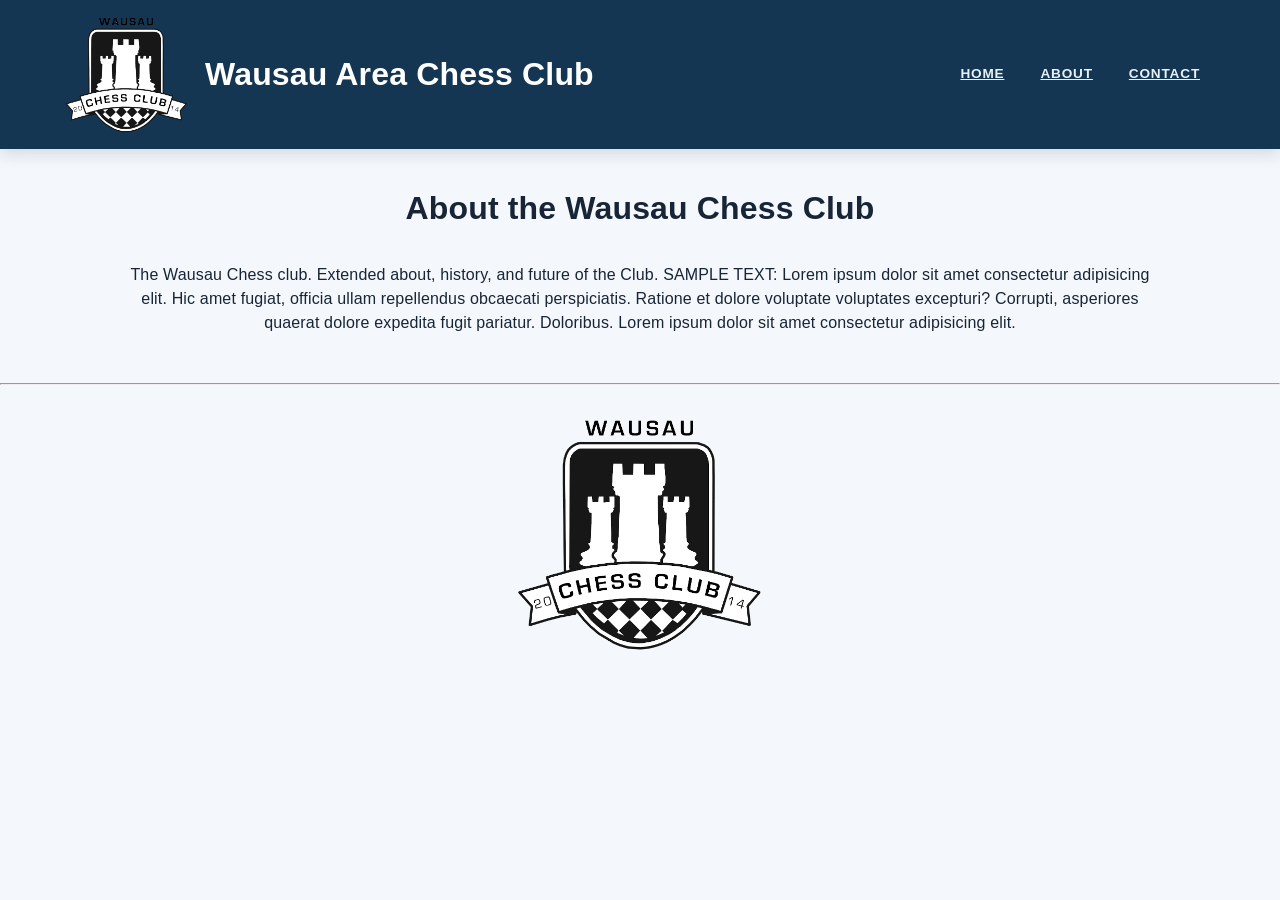
==== about.html @ dc9dab56 "remove leading slashes in tags to resolve image file pathing issue" ====
<!DOCTYPE html>
<html lang="en">
<head>
    <meta charset="UTF-8">
    <meta name="viewport" content="width=device-width, initial-scale=1.0">
    <link rel="stylesheet" href="style.css">
    <title>About - WCC</title>
</head>

<body>

    <header>

        <!-- Container for logo and h1 -->
        <div class="header-container">
            <img src="images/WCC.png" alt="The Wausau Chess Club logo" id="header-logo">
    
            <h1>Wausau Area Chess Club</h1>
        </div>
    
    
        <nav>
            <a href="index.html">HOME</a>
            <a href="about.html">ABOUT</a>
            <a href="contact.html">CONTACT</a>
        </nav>

    </header>

    <h2>About the Wausau Chess Club</h2>

    <p>The Wausau Chess club. Extended about, history, and future of the Club. SAMPLE TEXT: Lorem ipsum dolor sit amet consectetur adipisicing elit. 
        Hic amet fugiat, officia ullam repellendus obcaecati perspiciatis. 
        Ratione et dolore voluptate voluptates excepturi? Corrupti, asperiores quaerat dolore expedita fugit pariatur. 
        Doloribus. Lorem ipsum dolor sit amet consectetur adipisicing elit. </p>

    <br>

    <hr>

    <img src="images/WCC.png" alt="The Wausau Chess Club logo" id="logo">

</body>

</html>
---- style.css ----
/* 
Universal CSS file for all pages of the website. 
Useage:  <link rel="stylesheet" href="style.css">  inside the  <head>  tag of the HTML file to connect this CSS to that individual page.
*/


/* Selects the root HTML tags */
:root {
    color-scheme: light;
    font-family: "Trebuchet MS", Arial, sans-serif;
    color: #182536;
    background: #f4f7fb;
}

/* Universal Selecter */
* {
    box-sizing: border-box;
}


/* All content inside the body tags  */
body {
    min-width: 320px;
    margin: 0;
    background: #f4f7fb;
    line-height: 1.5;
    letter-spacing: 0.01em;
}


/* All content inside the heading tags */
h1,h2,h3 {
    line-height: 1.2;
}

h2 {
    margin: 2.5rem 1rem 1.25rem;
    color: #182536;
    text-align: center;
    font-size: clamp(1.5rem, 3vw, 2rem);
}

h3 {
    text-align: center;
}


/* All content inside the paragraph tags */
p {
    padding: 1rem;
    text-align: center;
    margin: 0 auto;
    max-width: 120ch;
}


/* links for contact methods */
.contact-links {
    display: block;
    text-align: center;
}

/* All content inside of the <header> */
header {
    display: flex;
    justify-content: space-between;
    align-items: center;
    gap: 1.5rem;
    padding: 0.75rem clamp(1rem, 5vw, 4rem);
    color: #fff;
    background: #153653;
    box-shadow: 0 4px 16px rgb(21 54 83 / 16%);
}

/* div header-container inside of the header */
.header-container {
    display: flex;
    align-items: center;
    min-width: 0;
    gap: 1rem;
}

/* h1 inside the .header-container */
.header-container h1 {
    margin: 0;
    font-size: clamp(1.25rem, 2.5vw, 2rem);
    font-weight: 700;
}

/* The Chess Club logo image that is inside the header */
#header-logo {
    display: block;
    width: 125px;
    max-width: 100%;
    height: auto;
    flex: 0 0 auto;
}

/* The Chess Club logo image that is on the page itself */
#logo {
    display: block;
    margin-left: auto;
    margin-right: auto;
    padding-top: 1rem;
    padding-bottom: 1rem;
    width: 250px;
    max-width: 100%;
    height: auto;
}


/* Navigation bar */
nav {
    display: flex;
    flex-wrap: wrap;
    justify-content: center;
    gap: 0.25rem;
}

nav a {
    padding: 0.7rem 1rem;
    border-radius: 999px;
    color: #e8f1f8;
    font-size: 0.85rem;
    font-weight: 700;
    letter-spacing: 0.06em;
    transition: color 160ms ease, background-color 160ms ease;
}

/* Mouse hover effect on navigation bar */
nav a:hover,
nav a:focus-visible {
    color: #153653;
    background: #fff;
}

nav a:focus-visible {
    outline: 3px solid #f4c95d;
    outline-offset: 3px;
}


/* Entire Information Table */
table {
    width: min(90%, 900px);
    margin: 0 auto 3rem;
    overflow: hidden;
    border-collapse: collapse;
    border-radius: 12px;
    background: #fff;
    box-shadow: 0 8px 24px rgb(24 37 54 / 9%);
}

/* Table Headings and Table Data */
th,
td {
    padding: 0.9rem 1rem;
    border-bottom: 1px solid #e2e9f0;
    text-align: left;
}

/* Table Headings */
th {
    color: #fff;
    background: #286087;
    font-size: 0.85rem;
    letter-spacing: 0.04em;
    text-transform: uppercase;
}

tbody tr:last-child td {
    border-bottom: 0;
}

tbody tr:nth-child(even) {
    background: #f4f7fb;
}


/* 
This will override the CSS properties for devices with smaller screens or view ports, i.e. Mobile phones or tablets.
This MUST be kept at the very bottom of the CSS file to maintain precedence over any properties above.
*/
@media (max-width: 700px) {
    header {
        flex-direction: column;
        gap: 0.5rem;
        padding: 0.75rem 1rem 1rem;
    }

    .header-container {
        gap: 0.75rem;
    }

    #header-logo {
        width: clamp(64px, 18vw, 88px);
    }

    .header-container h1 {
        font-size: clamp(1.2rem, 5.5vw, 1.75rem);
    }

    nav {
        width: 100%;
    }

    nav a {
        padding: 0.55rem 0.8rem;
    }

    table {
        width: calc(100% - 2rem);
    }

    th,
    td {
        padding: 0.75rem 0.65rem;
        border-bottom-color: #d5dee8;
        overflow-wrap: anywhere;
    }

    th:not(:last-child),
    td:not(:last-child) {
        border-right: 1px solid #d5dee8;
    }

    /* Prevents strange looking word/letter wrap on smaller screen devices */
    th:nth-child(3),
    td:nth-child(3) {
        white-space: nowrap;
        overflow-wrap: normal;
    }

    /* Prevents strange looking word/letter wrap on smaller screen devices */
    th:nth-child(2),
    td:nth-child(2) {
        white-space: nowrap;
        overflow-wrap: normal;
    }
}
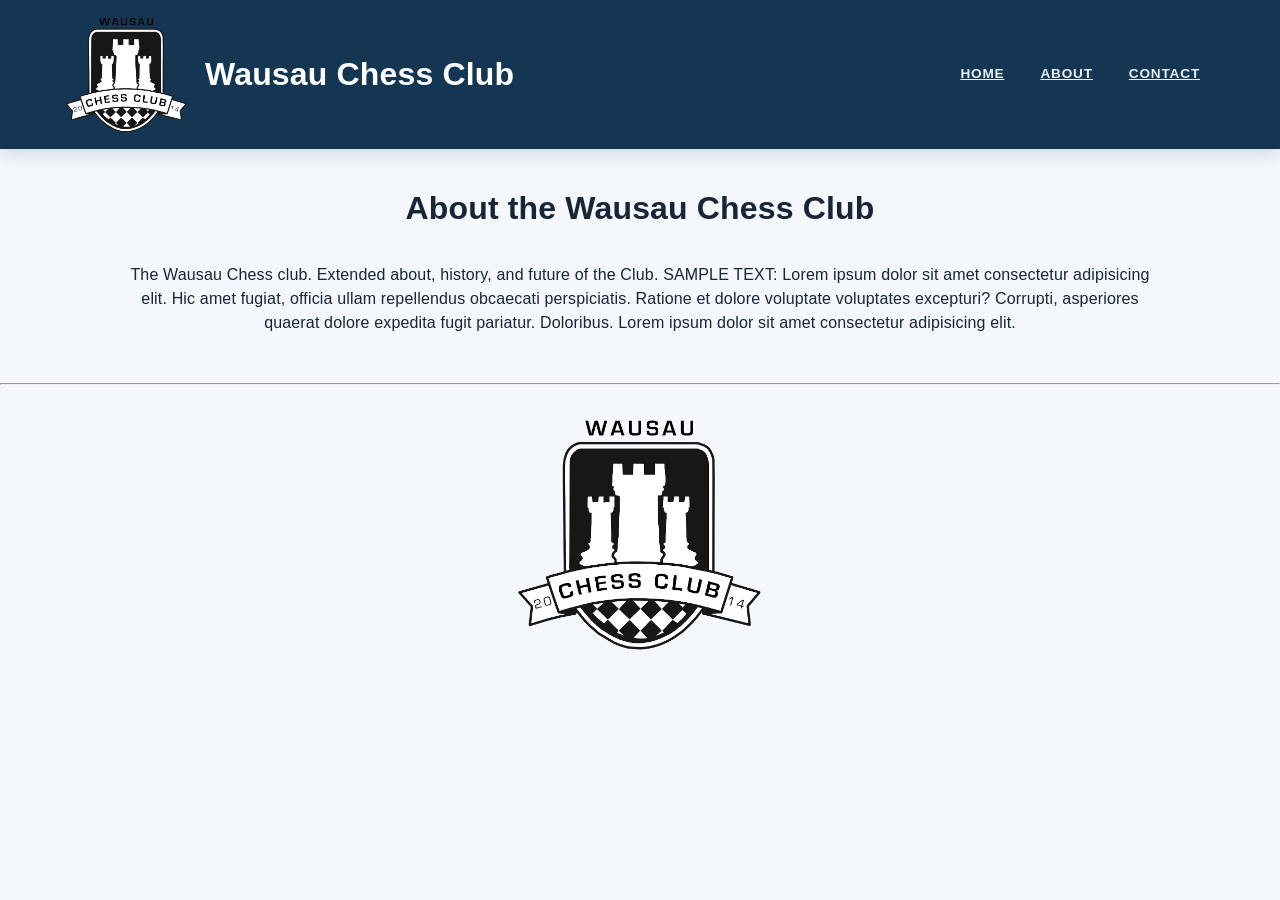
==== commit 1e50539e: "remove 'area' from Wausau chess club h1" ====
--- a/about.html
+++ b/about.html
@@ -15,7 +15,7 @@
         <div class="header-container">
             <img src="images/WCC.png" alt="The Wausau Chess Club logo" id="header-logo">
     
-            <h1>Wausau Area Chess Club</h1>
+            <h1>Wausau Chess Club</h1>
         </div>
     
     
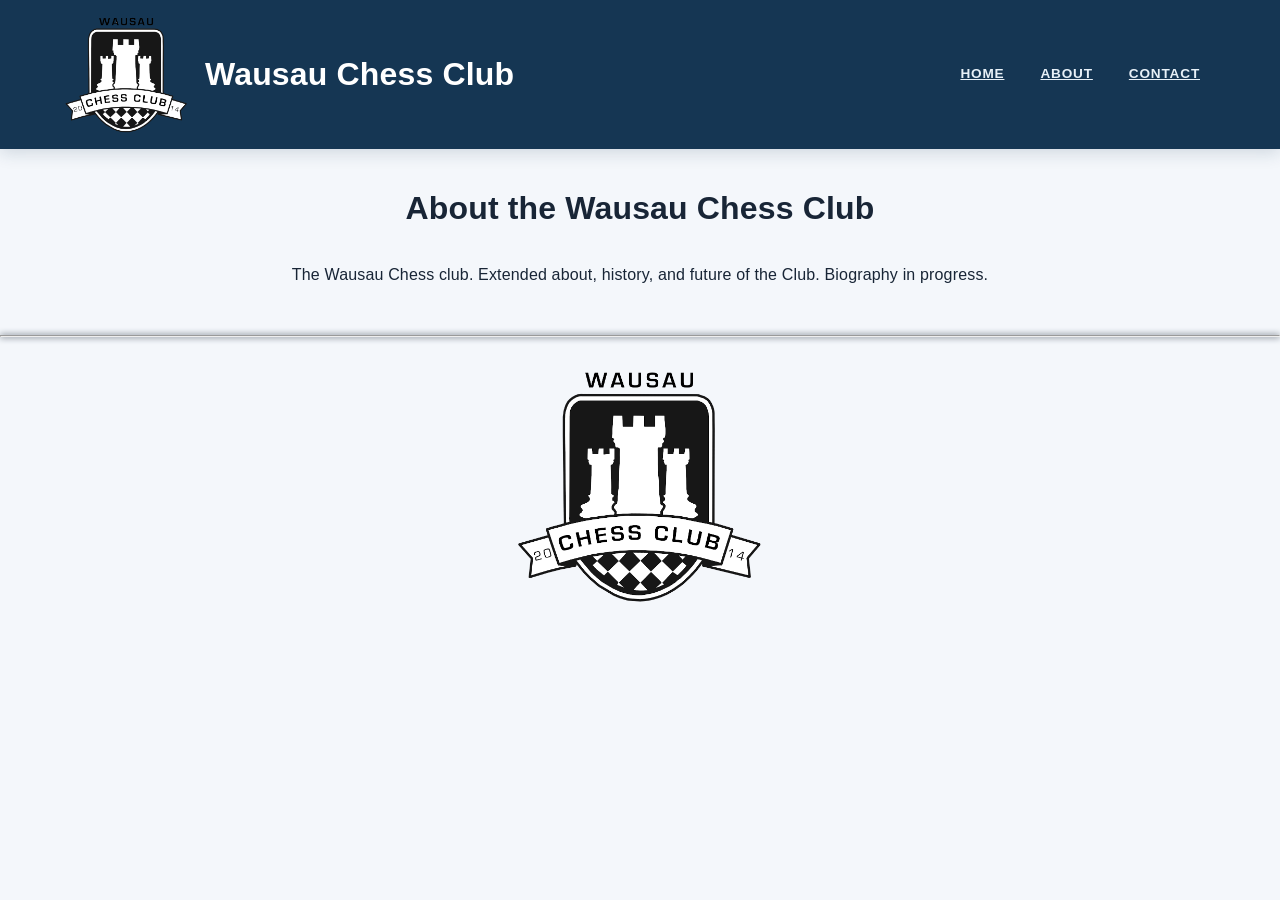
==== commit d89e1ca6: "revise about section, remove placeholder text" ====
--- a/about.html
+++ b/about.html
@@ -10,7 +10,6 @@
 <body>
 
     <header>
-
         <!-- Container for logo and h1 -->
         <div class="header-container">
             <img src="images/WCC.png" alt="The Wausau Chess Club logo" id="header-logo">
@@ -24,15 +23,15 @@
             <a href="about.html">ABOUT</a>
             <a href="contact.html">CONTACT</a>
         </nav>
-
     </header>
 
-    <h2>About the Wausau Chess Club</h2>
-
-    <p>The Wausau Chess club. Extended about, history, and future of the Club. SAMPLE TEXT: Lorem ipsum dolor sit amet consectetur adipisicing elit. 
-        Hic amet fugiat, officia ullam repellendus obcaecati perspiciatis. 
-        Ratione et dolore voluptate voluptates excepturi? Corrupti, asperiores quaerat dolore expedita fugit pariatur. 
-        Doloribus. Lorem ipsum dolor sit amet consectetur adipisicing elit. </p>
+    <section>
+        <h2>About the Wausau Chess Club</h2>
+    
+        <p>
+            The Wausau Chess club. Extended about, history, and future of the Club. Biography in progress.
+        </p>
+    </section>
 
     <br>
 
--- a/style.css
+++ b/style.css
@@ -27,6 +27,10 @@
     letter-spacing: 0.01em;
 }
 
+hr {
+    box-shadow: 0px 0px 6px #182536;
+}
+
 
 /* All content inside the heading tags */
 h1,h2,h3 {
@@ -51,6 +55,67 @@
     text-align: center;
     margin: 0 auto;
     max-width: 120ch;
+}
+
+/* All content inside the main tags */
+main {
+    display: flow-root;
+}
+
+/* Section wrap for Announcements and Welcome Info */
+.home-intro {
+    display: grid;
+    grid-template-columns: minmax(0, 0.9fr) minmax(0, 1.1fr);
+    gap: 1.25rem;
+    width: min(1100px, calc(100% - 2rem));
+    margin: 2.5rem auto 3rem;
+}
+
+/* Article wrap for both intro cards */
+.intro-card {
+    padding: clamp(1.25rem, 3vw, 2rem);
+    border: 1px solid #e2e9f0;
+    border-radius: 16px;
+    background: #fff;
+    box-shadow: 0 8px 24px rgb(24 37 54 / 9%);
+}
+
+.announcement-card {
+    border-top: 4px solid #e5b942;
+    background: #fffaf0;
+}
+
+/* Small label text for intro cards */
+.intro-card .card-label {
+    margin: 0 0 0.6rem;
+    padding: 0;
+    color: #587086;
+    font-size: 0.75rem;
+    font-weight: 700;
+    letter-spacing: 0.1em;
+    text-align: left;
+    text-transform: uppercase;
+}
+
+.intro-card h2 {
+    margin: 0 0 1rem;
+    text-align: left;
+}
+
+.intro-card p:not(.card-label) {
+    max-width: none;
+    padding: 0;
+    text-align: left;
+}
+
+/* Annoucements paragraph */
+#announcements {
+    font-size: 1.1rem;
+    font-weight: 600;
+}
+
+.meetings-section h2 {
+    margin-top: 0;
 }
 
 
@@ -176,12 +241,127 @@
     background: #f4f7fb;
 }
 
+/* Contact Page */
+.contact-page {
+    padding: 0 1rem 2rem;
+}
+
+.contact-intro {
+    margin: 2rem auto 1.5rem;
+    text-align: center;
+}
+
+.contact-intro h2 {
+    margin-top: 0;
+}
+
+.contact-intro p {
+    padding: 0 1rem 0.75rem;
+}
+
+.contact-links {
+    display: inline-block;
+    color: #286087;
+    font-weight: 700;
+}
+
+/* Contact Form */
+#contact-form {
+    display: grid;
+    gap: 0.7rem;
+    width: min(100%, 680px);
+    margin: 0 auto;
+    padding: clamp(1.25rem, 4vw, 2rem);
+    border: 1px solid #e2e9f0;
+    border-radius: 16px;
+    background: #fff;
+    box-shadow: 0 8px 24px rgb(24 37 54 / 9%);
+}
+
+#contact-form h2 {
+    margin: 0 0 0.5rem;
+}
+
+#contact-form label {
+    margin-top: 0.35rem;
+    color: #182536;
+    font-weight: 700;
+}
+
+#contact-form input,
+#contact-form textarea {
+    width: 100%;
+    padding: 0.75rem 0.85rem;
+    border: 1px solid #aebdca;
+    border-radius: 8px;
+    color: #182536;
+    background: #fbfcfe;
+    font: inherit;
+}
+
+#contact-form textarea {
+    min-height: 10rem;
+    resize: vertical;
+}
+
+#contact-form input:focus-visible,
+#contact-form textarea:focus-visible {
+    border-color: #286087;
+    outline: 3px solid rgb(40 96 135 / 22%);
+    outline-offset: 1px;
+}
+
+#contact-form .form-buttons {
+    display: flex;
+    justify-content: flex-start;
+    margin-top: 0.5rem;
+}
+
+#contact-form button[type="submit"] {
+    padding: 0.75rem 1.25rem;
+    border: 0;
+    border-radius: 999px;
+    color: #fff;
+    background: #153653;
+    font: inherit;
+    font-weight: 700;
+    cursor: pointer;
+    transition: background-color 160ms ease, opacity 160ms ease;
+}
+
+#contact-form button[type="submit"]:hover {
+    background: #286087;
+}
+
+#contact-form button[type="submit"]:focus-visible {
+    outline: 3px solid #e5b942;
+    outline-offset: 3px;
+}
+
+#contact-form button[type="submit"]:disabled {
+    cursor: wait;
+    opacity: 0.7;
+}
+
+#contact-form-status {
+    width: min(100%, 680px);
+    min-height: 1.5rem;
+    padding: 0;
+    text-align: left;
+}
+
 
 /* 
 This will override the CSS properties for devices with smaller screens or view ports, i.e. Mobile phones or tablets.
 This MUST be kept at the very bottom of the CSS file to maintain precedence over any properties above.
 */
 @media (max-width: 700px) {
+    .home-intro {
+        grid-template-columns: 1fr;
+        margin-top: 1.5rem;
+        margin-bottom: 2.5rem;
+    }
+
     header {
         flex-direction: column;
         gap: 0.5rem;
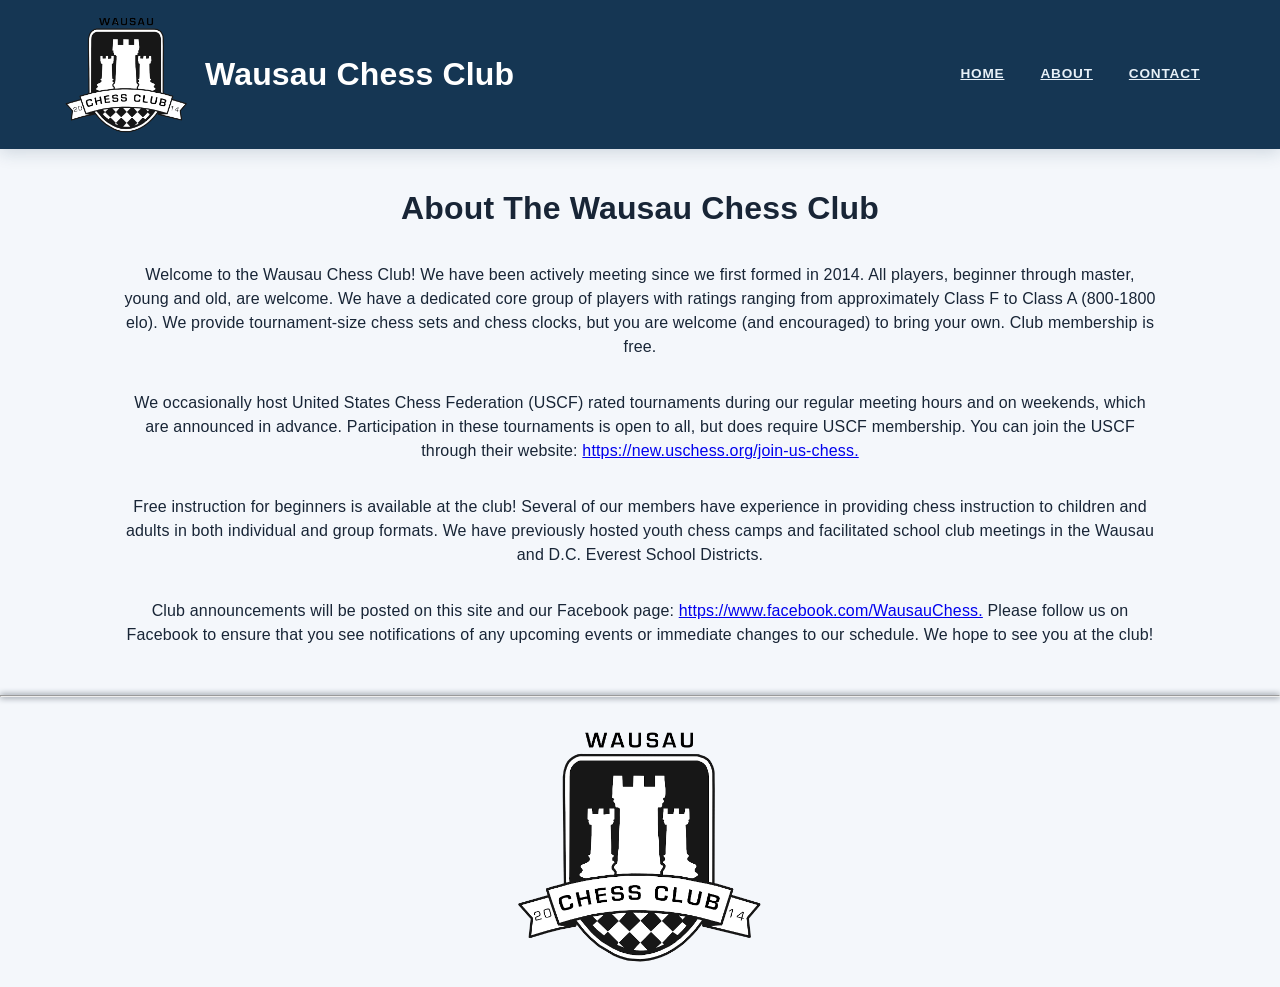
==== commit 80a5c8b7: "add about section article. Change wording on contact form header, and implement target and rel attri" ====
--- a/about.html
+++ b/about.html
@@ -4,6 +4,7 @@
     <meta charset="UTF-8">
     <meta name="viewport" content="width=device-width, initial-scale=1.0">
     <link rel="stylesheet" href="style.css">
+    <link rel="icon" type="image/png" href="images/WCCicon.png">
     <title>About - WCC</title>
 </head>
 
@@ -26,11 +27,38 @@
     </header>
 
     <section>
-        <h2>About the Wausau Chess Club</h2>
+        <article>
+            <h2>About The Wausau Chess Club</h2>
     
-        <p>
-            The Wausau Chess club. Extended about, history, and future of the Club. Biography in progress.
-        </p>
+            <p>
+                Welcome to the Wausau Chess Club! We have been actively meeting since we first formed in 2014. 
+                All players, beginner through master, young and old, are welcome. 
+                We have a dedicated core group of players with ratings ranging from approximately Class F to Class A (800-1800 elo). 
+                We provide tournament-size chess sets and chess clocks, but you are welcome (and encouraged) to bring your own. 
+                Club membership is free.
+            </p>
+
+            <p>
+                We occasionally host United States Chess Federation (USCF) rated tournaments during our regular meeting hours and on weekends, 
+                which are announced in advance. Participation in these tournaments is open to all, but does require USCF membership. 
+                You can join the USCF through their website: 
+                <a href="https://new.uschess.org/join-us-chess" target="_blank" rel="noopener noreferrer">https://new.uschess.org/join-us-chess.</a>
+            </p>
+
+            <p>
+                Free instruction for beginners is available at the club! 
+                Several of our members have experience in providing chess instruction to children and adults in both individual and group formats. 
+                We have previously hosted youth chess camps and facilitated school club meetings in the Wausau and D.C. Everest School Districts.
+            </p>
+
+            <p>
+                Club announcements will be posted on this site and our Facebook page: 
+                <a href="https://www.facebook.com/WausauChess" target="_blank" rel="noopener noreferrer">https://www.facebook.com/WausauChess.</a>
+                Please follow us on Facebook to ensure that you see notifications of any upcoming events or immediate changes to our schedule. 
+                We hope to see you at the club!
+            </p>
+        </article>
+
     </section>
 
     <br>
--- a/style.css
+++ b/style.css
@@ -214,14 +214,16 @@
     border-radius: 12px;
     background: #fff;
     box-shadow: 0 8px 24px rgb(24 37 54 / 9%);
+    border: 1px solid #e2e9f0;
 }
 
 /* Table Headings and Table Data */
 th,
 td {
-    padding: 0.9rem 1rem;
-    border-bottom: 1px solid #e2e9f0;
+    padding: 0.9rem 1.1rem;
+    border-bottom: 1px solid #cdd9e5;
     text-align: left;
+    vertical-align: middle;
 }
 
 /* Table Headings */
@@ -229,7 +231,8 @@
     color: #fff;
     background: #286087;
     font-size: 0.85rem;
-    letter-spacing: 0.04em;
+    font-weight: 700;
+    letter-spacing: 0.05em;
     text-transform: uppercase;
 }
 
@@ -238,7 +241,56 @@
 }
 
 tbody tr:nth-child(even) {
-    background: #f4f7fb;
+    background: #f0f5fd;
+}
+
+tbody tr {
+    transition: background-color 150ms ease;
+}
+
+/* Column sizing for desktop table */
+.meetings-table .meeting-day,
+th:nth-child(1),
+td:nth-child(1) {
+    width: 135px;
+    white-space: nowrap;
+    font-weight: 700;
+}
+
+.meetings-table .meeting-time,
+th:nth-child(2),
+td:nth-child(2) {
+    width: 125px;
+    white-space: nowrap;
+}
+
+.meetings-table .meeting-location,
+th:nth-child(3),
+td:nth-child(3) {
+    width: auto;
+}
+
+/* Location venue and address links */
+.venue-name {
+    font-weight: 700;
+    color: #182536;
+}
+
+.venue-separator {
+    color: #181b1e;
+    margin: 0 0.35rem;
+}
+j
+.venue-address {
+    color: #286087;
+    text-decoration: underline;
+    text-underline-offset: 2px;
+    transition: color 150ms ease;
+}
+
+.venue-address:hover,
+.venue-address:focus-visible {
+    color: #153653;
 }
 
 /* Contact Page */
@@ -388,33 +440,111 @@
         padding: 0.55rem 0.8rem;
     }
 
+    /* Responsive meeting schedule table converted to clean cards on mobile */
     table {
+        display: block;
         width: calc(100% - 2rem);
-    }
-
-    th,
-    td {
-        padding: 0.75rem 0.65rem;
-        border-bottom-color: #d5dee8;
-        overflow-wrap: anywhere;
-    }
-
-    th:not(:last-child),
-    td:not(:last-child) {
-        border-right: 1px solid #d5dee8;
-    }
-
-    /* Prevents strange looking word/letter wrap on smaller screen devices */
-    th:nth-child(3),
-    td:nth-child(3) {
+        max-width: 520px;
+        margin: 0 auto 3rem;
+        border-radius: 16px;
+        border: 1px solid #e2e9f0;
+    }
+
+    table thead {
+        display: none;
+    }
+
+    table tbody {
+        display: block;
+    }
+
+    table tr {
+        display: grid;
+        grid-template-columns: 1fr auto;
+        grid-template-areas:
+            "day time"
+            "location location";
+        row-gap: 0.45rem;
+        column-gap: 0.75rem;
+        align-items: center;
+        padding: 1.1rem 1.15rem;
+        border-bottom: 1px solid #e2e9f0;
+    }
+
+    table tbody tr:last-child {
+        border-bottom: none;
+    }
+
+    table th,
+    table td {
+        display: block;
+        padding: 0;
+        border: none;
+        border-bottom: none;
+        background: transparent;
+        overflow-wrap: normal;
+    }
+
+    table th:not(:last-child),
+    table td:not(:last-child) {
+        border-right: none;
+    }
+
+    .meetings-table .meeting-day,
+    table td:nth-child(1) {
+        grid-area: day;
+        width: auto;
+        font-size: 1.05rem;
+        font-weight: 700;
+        color: #153653;
         white-space: nowrap;
-        overflow-wrap: normal;
-    }
-
-    /* Prevents strange looking word/letter wrap on smaller screen devices */
-    th:nth-child(2),
-    td:nth-child(2) {
+    }
+
+    .meetings-table .meeting-time,
+    table td:nth-child(2) {
+        grid-area: time;
+        justify-self: end;
+        width: auto;
+        font-size: 1rem;
+        font-weight: 700;
+        letter-spacing: 0.05em;
+        color: #184464;
+        background: #e0ebf6;
+        padding: 0.25rem 0.65rem;
+        border-radius: 999px;
+        border: 1px solid #d5e2ed;
         white-space: nowrap;
-        overflow-wrap: normal;
+    }
+
+    .meetings-table .meeting-location,
+    table td:nth-child(3) {
+        grid-area: location;
+        width: auto;
+        font-size: 0.95rem;
+        line-height: 1.45;
+        padding-top: 0.15rem;
+    }
+
+    .venue-name {
+        display: block;
+        font-size: 1rem;
+        font-weight: 700;
+        color: #182536;
+        margin-bottom: 0.2rem;
+    }
+
+    .venue-separator {
+        display: none;
+    }
+
+    .venue-address {
+        display: inline-block;
+        font-size: 0.88rem;
+        color: #286087;
+        line-height: 1.45;
+        text-decoration: underline;
+        text-underline-offset: 2px;
+        word-break: normal;
+        overflow-wrap: break-word;
     }
 }
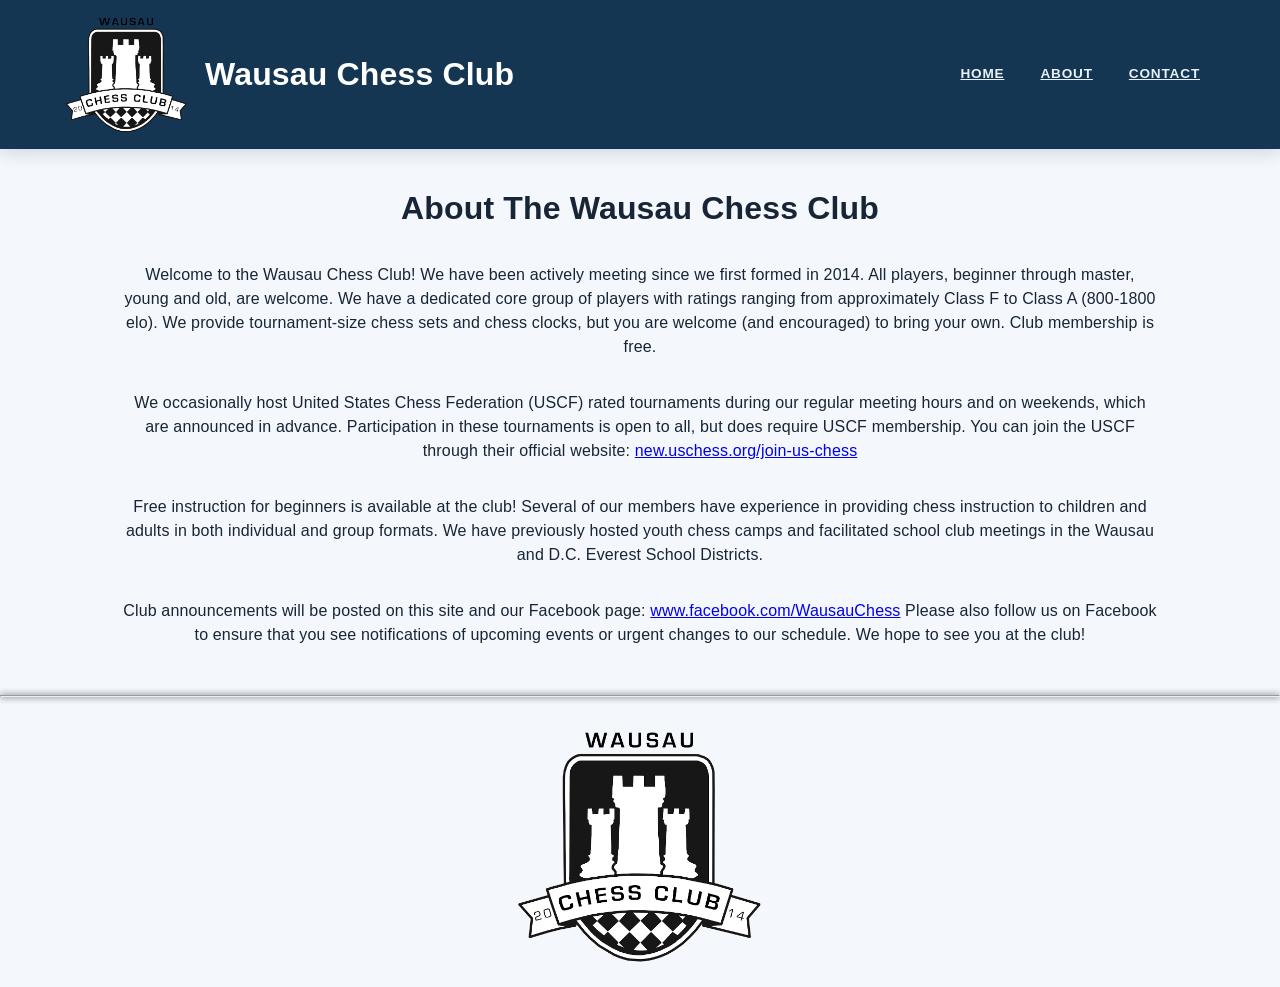
==== commit 158f91f4: "modify wording for annoucements, remove https:// from about.html text" ====
--- a/about.html
+++ b/about.html
@@ -41,8 +41,8 @@
             <p>
                 We occasionally host United States Chess Federation (USCF) rated tournaments during our regular meeting hours and on weekends, 
                 which are announced in advance. Participation in these tournaments is open to all, but does require USCF membership. 
-                You can join the USCF through their website: 
-                <a href="https://new.uschess.org/join-us-chess" target="_blank" rel="noopener noreferrer">https://new.uschess.org/join-us-chess.</a>
+                You can join the USCF through their official website: 
+                <a href="https://new.uschess.org/join-us-chess" target="_blank" rel="noopener noreferrer">new.uschess.org/join-us-chess</a>
             </p>
 
             <p>
@@ -53,8 +53,8 @@
 
             <p>
                 Club announcements will be posted on this site and our Facebook page: 
-                <a href="https://www.facebook.com/WausauChess" target="_blank" rel="noopener noreferrer">https://www.facebook.com/WausauChess.</a>
-                Please follow us on Facebook to ensure that you see notifications of any upcoming events or immediate changes to our schedule. 
+                <a href="https://www.facebook.com/WausauChess" target="_blank" rel="noopener noreferrer">www.facebook.com/WausauChess</a>
+                Please also follow us on Facebook to ensure that you see notifications of upcoming events or urgent changes to our schedule. 
                 We hope to see you at the club!
             </p>
         </article>
